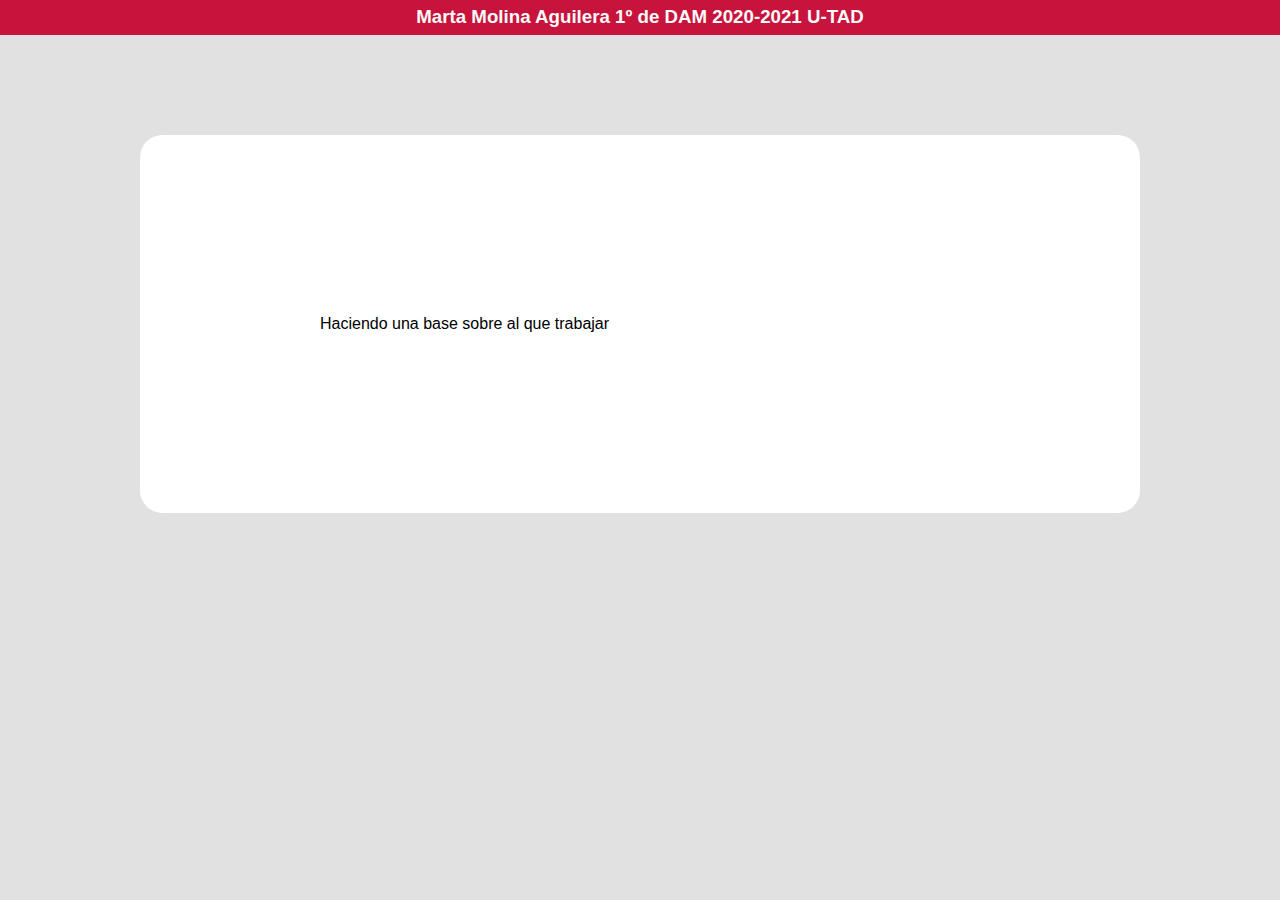
==== index.html @ 3f0ee3f8 "Crear repositorio" ====
<!DOCTYPE html>
<html lang="es">
<head>
    <meta charset="UTF-8">
    <meta http-equiv="X-UA-Compatible" content="IE=edge">
    <meta name="viewport" content="width=device-width, initial-scale=1.0"> 
    <link rel="stylesheet" href="Style/style.css">
    <meta name="author" content="Marta Molina Aguilera">
    <title>Planificador de CPU - MMA</title>
</head>
<body>
    <!--Header/nav-->
    <header id="header_nav">
        <h3>Marta Molina Aguilera 1º de DAM 2020-2021 U-TAD</h3>
    </header>
    <!--Section-->
    <section id="section">
        <article>
            <div class="tarjeta">
            <span>Haciendo una base sobre al que trabajar</span>
            </div>
        </article>
    </section>
    <footer>
    </footer>
    <script src="app/script.js"></script>
</body>
</html>
---- Style/style.css ----
/*author= Marta Molina*/
* {
  padding: 0;
  margin: 0;
  font-family: "Lucida Sans", "Lucida Sans Regular", "Lucida Grande",
    "Lucida Sans Unicode", Geneva, Verdana, sans-serif;
}
/*nav*/
body {
  height: 100%;
  width: 100vw;
  background-color: rgb(225, 225, 225);
}
#header_nav {
  display: flex;
  align-content: center;
  justify-content: center;
  background-color: rgb(200, 20, 60);
  color: rgb(250, 250, 250);
  padding: 0.5%;
}

/*section*/
#section {
  height: 90%;
  display: flex;
  vertical-align: middle;
  align-content: center;
  justify-content: center;
}
.tarjeta {
  width: 50vw;
  margin-top: 10%;
  padding: 20vh;
  background-color: white;
  border-radius: 2.5vh;
}
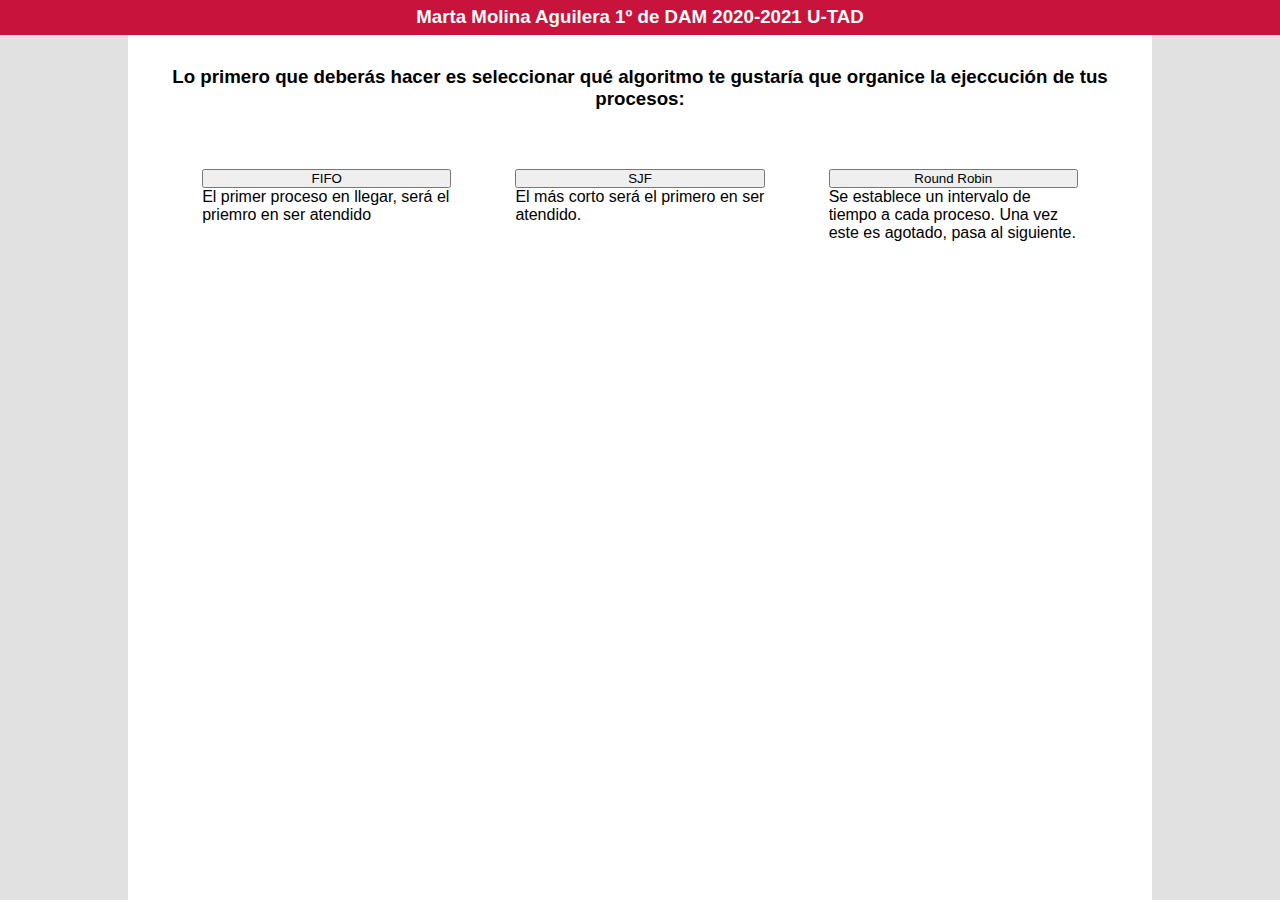
==== commit 702a293a: "Funciones CargarInicial y vaciarPantalla" ====
--- a/index.html
+++ b/index.html
@@ -8,17 +8,14 @@
     <meta name="author" content="Marta Molina Aguilera">
     <title>Planificador de CPU - MMA</title>
 </head>
-<body>
+<body onload="cargarIncial()">
     <!--Header/nav-->
     <header id="header_nav">
         <h3>Marta Molina Aguilera 1º de DAM 2020-2021 U-TAD</h3>
     </header>
     <!--Section-->
     <section id="section">
-        <article>
-            <div class="tarjeta">
-            <span>Haciendo una base sobre al que trabajar</span>
-            </div>
+        <article class="section_tarjeta" id="tarjeta">
         </article>
     </section>
     <footer>
--- a/Style/style.css
+++ b/Style/style.css
@@ -7,31 +7,58 @@
 }
 /*nav*/
 body {
-  height: 100%;
+  height: 100vh;
   width: 100vw;
   background-color: rgb(225, 225, 225);
+  display: flex;
+  flex-direction: column;
+  justify-content: center;
+  align-content: space-between;
 }
 #header_nav {
+  width: 100%;
   display: flex;
   align-content: center;
   justify-content: center;
+  align-self: center;
   background-color: rgb(200, 20, 60);
   color: rgb(250, 250, 250);
-  padding: 0.5%;
+  padding-top: 0.5%;
+  padding-bottom: 0.5%;
 }
 
 /*section*/
 #section {
-  height: 90%;
+  height: 100%;
+  width: 80%;
+  align-self: center;
   display: flex;
-  vertical-align: middle;
-  align-content: center;
   justify-content: center;
+  background-color: white;
 }
-.tarjeta {
-  width: 50vw;
-  margin-top: 10%;
-  padding: 20vh;
-  background-color: white;
+
+/****TARJETA***/
+.section_tarjeta {
+  margin: 1.5vh;
   border-radius: 2.5vh;
+  display: flex;
+  flex-direction: column;
+  align-content: flex-start;
 }
+.section_tarjeta h3 {
+  margin: 2vh;
+  text-align: center;
+}
+#botones {
+  display: flex;
+  flex-direction: row;
+  justify-content: center;
+  margin-top: 1vh;
+  margin-bottom: 2vh;
+}
+.pack {
+  display: flex;
+  flex-direction: column;
+  margin: 2.5vw;
+  width: 25%;
+}
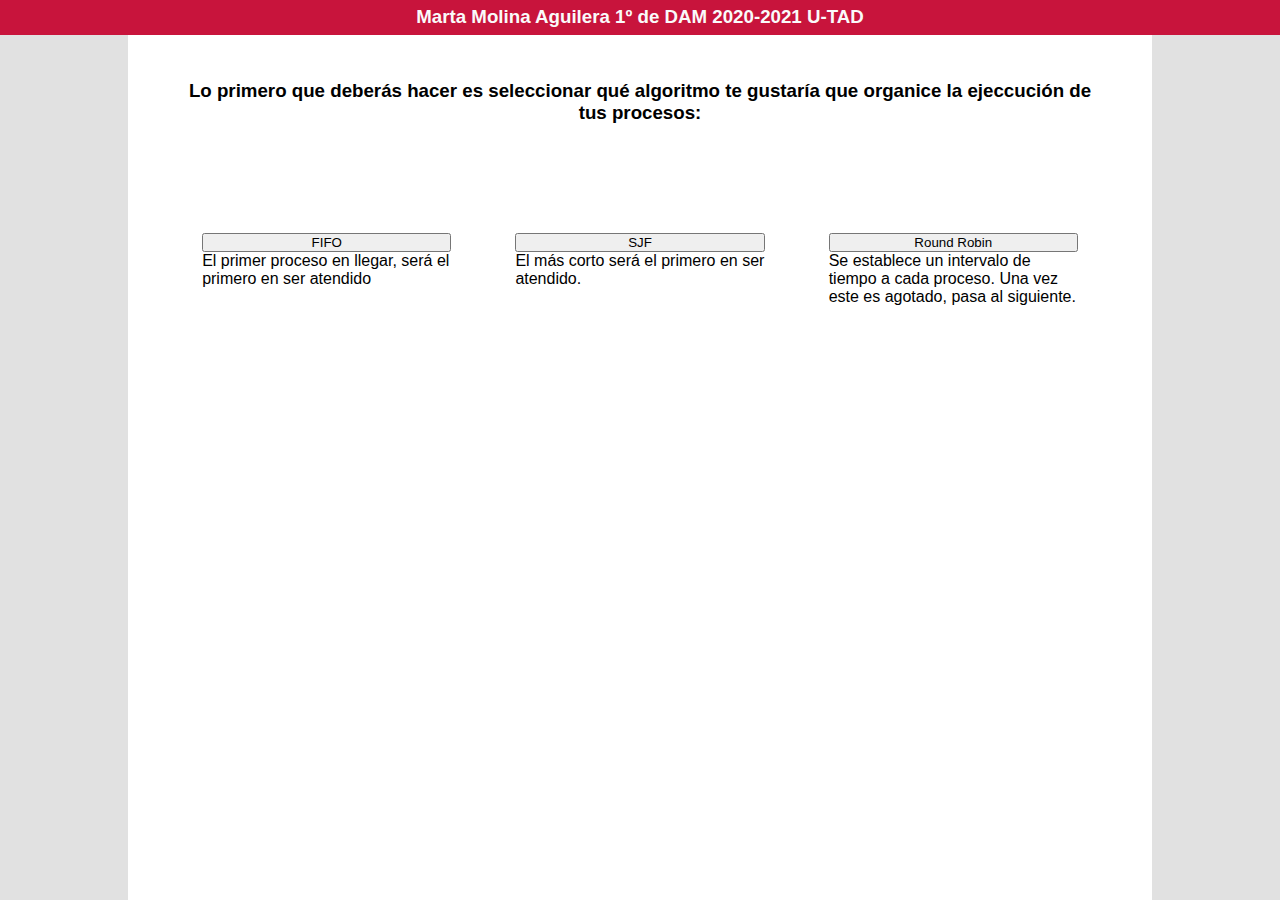
==== commit eb0fd21c: "Comienzo de la segunda pantalla" ====
--- a/index.html
+++ b/index.html
@@ -1,14 +1,16 @@
 <!DOCTYPE html>
 <html lang="es">
+
 <head>
     <meta charset="UTF-8">
     <meta http-equiv="X-UA-Compatible" content="IE=edge">
-    <meta name="viewport" content="width=device-width, initial-scale=1.0"> 
+    <meta name="viewport" content="width=device-width, initial-scale=1.0">
     <link rel="stylesheet" href="Style/style.css">
     <meta name="author" content="Marta Molina Aguilera">
     <title>Planificador de CPU - MMA</title>
 </head>
-<body onload="cargarIncial()">
+
+<body>
     <!--Header/nav-->
     <header id="header_nav">
         <h3>Marta Molina Aguilera 1º de DAM 2020-2021 U-TAD</h3>
@@ -16,10 +18,22 @@
     <!--Section-->
     <section id="section">
         <article class="section_tarjeta" id="tarjeta">
+            <h3 class="st_titulo">Lo primero que deberás hacer es seleccionar qué algoritmo te gustaría que organice la ejeccución de tus
+                procesos:</h3>
+            <div id="subTarjeta" class="sub_tarjeta">
+                <div id="packFifo" class="pack"><button onclick="mostrarForm('FIFO')">FIFO</button><span>El primer
+                        proceso en llegar, será el primero en ser atendido</span></div>
+                <div id="packSJF" class="pack"><button onclick="mostrarForm('SJF')">SJF</button><span>El más corto será
+                        el primero en ser atendido.</span></div>
+                <div id="packRRobin" class="pack"><button onclick="mostrarForm('Round Robin')">Round
+                        Robin</button><span>Se establece un intervalo de tiempo a cada proceso. Una vez este es agotado,
+                        pasa al siguiente.</span></div>
+            </div>
         </article>
     </section>
     <footer>
     </footer>
     <script src="app/script.js"></script>
 </body>
+
 </html>--- a/Style/style.css
+++ b/Style/style.css
@@ -45,20 +45,34 @@
   flex-direction: column;
   align-content: flex-start;
 }
-.section_tarjeta h3 {
-  margin: 2vh;
-  text-align: center;
+
+.sub_tarjeta {
+  margin-top: 5vh;
+  margin-bottom: 2vh;
 }
-#botones {
+
+#subTarjeta {
+  /*cargar incial*/
+  align-self: center;
   display: flex;
   flex-direction: row;
   justify-content: center;
-  margin-top: 1vh;
-  margin-bottom: 2vh;
 }
+
 .pack {
   display: flex;
   flex-direction: column;
   margin: 2.5vw;
   width: 25%;
 }
+/**2a Pantalla-inputs*/
+.en_columns {
+  align-self: center;
+  display: flex;
+  flex-direction: column;
+  justify-content: center;
+}
+.st_titulo {
+  text-align: center;
+  margin: 2.5vw;
+}
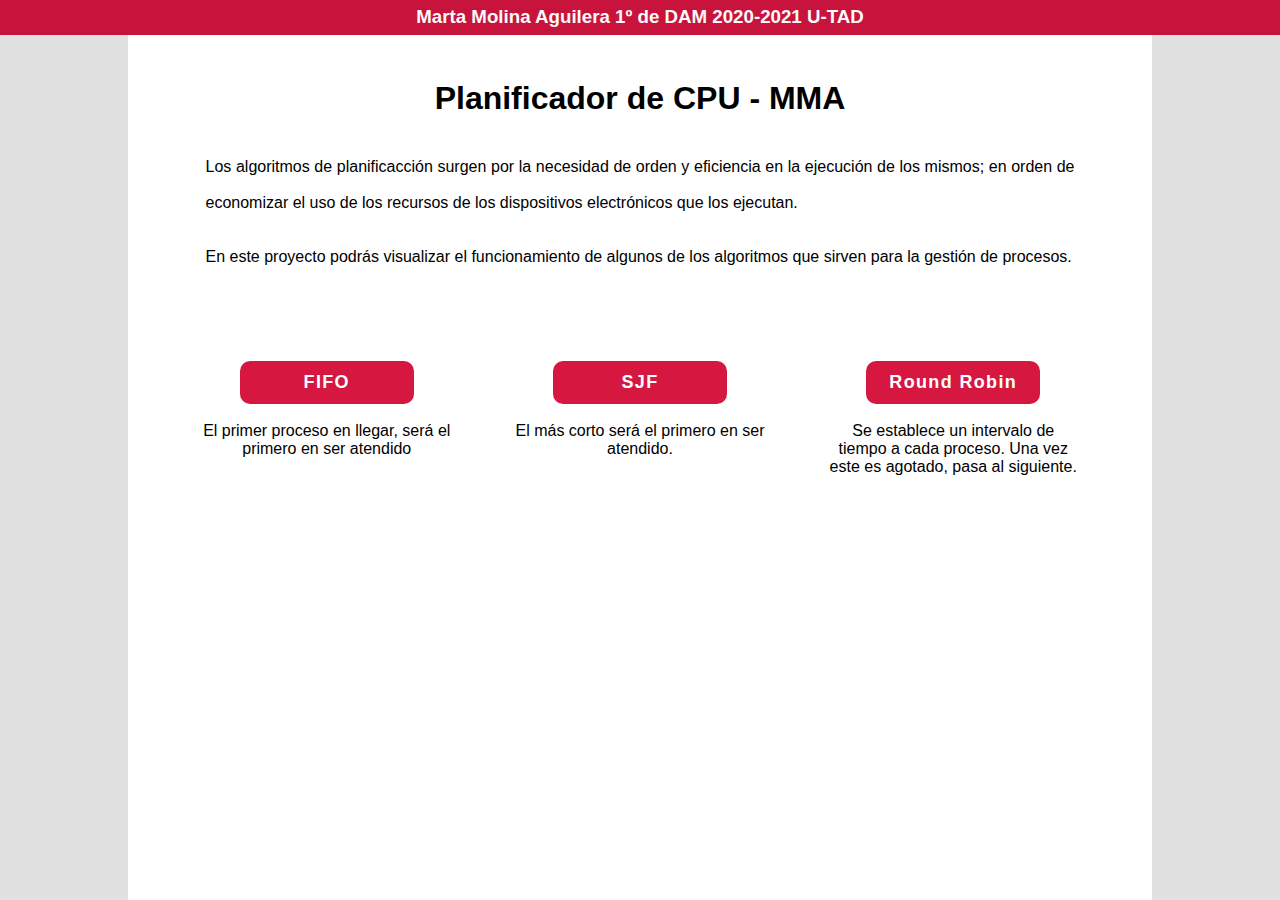
==== commit a7eddaa0: "Ya funciona SJF - Cambios estéticos" ====
--- a/index.html
+++ b/index.html
@@ -18,16 +18,32 @@
     <!--Section-->
     <section id="section">
         <article class="section_tarjeta" id="tarjeta">
-            <h3 class="st_titulo">Lo primero que deberás hacer es seleccionar qué algoritmo te gustaría que organice la ejeccución de tus
-                procesos:</h3>
+            <h1 class="st_titulo">Planificador de CPU - MMA</h1>
+            <span class="prin">Los algoritmos de planificacción surgen por la necesidad de orden y eficiencia en la
+                ejecución de los mismos; en orden de economizar el uso de los recursos de los dispositivos electrónicos
+                que los ejecutan.</span><br>
+            <span class="prin">En este proyecto podrás visualizar el funcionamiento de algunos de los algoritmos que
+                sirven para la gestión de procesos.</span>
             <div id="subTarjeta" class="sub_tarjeta">
-                <div id="packFifo" class="pack"><button onclick="mostrarForm('FIFO')">FIFO</button><span>El primer
-                        proceso en llegar, será el primero en ser atendido</span></div>
-                <div id="packSJF" class="pack"><button onclick="mostrarForm('SJF')">SJF</button><span>El más corto será
-                        el primero en ser atendido.</span></div>
-                <div id="packRRobin" class="pack"><button onclick="mostrarForm('Round Robin')">Round
-                        Robin</button><span>Se establece un intervalo de tiempo a cada proceso. Una vez este es agotado,
-                        pasa al siguiente.</span></div>
+                <div id="packFifo" class="pack">
+                    <button onclick="mostrarForm('metodoFIFO')" class="btn">
+                        <span class="btn_txt">FIFO</span>
+                    </button>
+                    <span class="st_texto">El primer proceso en llegar, será el primero en ser atendido</span>
+                </div>
+                <div id="packSJF" class="pack">
+                    <button onclick="mostrarForm('metodoSJF')" class="btn">
+                        <span class="btn_txt">SJF</span>
+                    </button>
+                    <span class="st_texto">El más corto será el primero en ser atendido.</span>
+                </div>
+                <div id="packRRobin" class="pack" class="btn">
+                    <button onclick="mostrarForm('metodoRoundRobin')" class="btn">
+                        <span class="btn_txt">Round Robin</span>
+                    </button>
+                    <span class="st_texto">Se establece un intervalo de tiempo a cada proceso. Una vez este es agotado,
+                        pasa al siguiente.</span>
+                </div>
             </div>
         </article>
     </section>
--- a/Style/style.css
+++ b/Style/style.css
@@ -36,7 +36,12 @@
   justify-content: center;
   background-color: white;
 }
-
+.prin {
+  margin-left: 5vw;
+  margin-right: 5vw;
+  text-align: justify;
+  line-height: 4vh;
+}
 /****TARJETA***/
 .section_tarjeta {
   margin: 1.5vh;
@@ -47,8 +52,8 @@
 }
 
 .sub_tarjeta {
-  margin-top: 5vh;
-  margin-bottom: 2vh;
+  margin-top: 4vh;
+  margin-bottom: 4vh;
 }
 
 #subTarjeta {
@@ -71,8 +76,108 @@
   display: flex;
   flex-direction: column;
   justify-content: center;
+  align-content: center;
 }
 .st_titulo {
   text-align: center;
   margin: 2.5vw;
 }
+.st_texto {
+  text-align: center;
+}
+.btn {
+  align-self: center;
+  padding: 1.2vh;
+  width: 70%;
+  background-color: rgb(214, 23, 64);
+  color: #fff;
+  margin: 2vh;
+  border: none;
+  border-radius: 10px;
+}
+.btn:hover {
+  background-color: rgb(230, 38, 79);
+  box-shadow: 2px 4px 6px rgba(36, 36, 36, 0.2);
+}
+.btn_txt {
+  font-weight: 600;
+  font-size: 2vh;
+  letter-spacing: 0.15vh;
+}
+input {
+  margin: 1vh;
+  padding: 0.5vh;
+}
+.div_Llegada,
+.div_Duracion,
+.div_Qtum {
+  display: flex;
+  justify-content: space-between;
+  align-content: center;
+}
+label {
+  padding: 0.7vh;
+  align-self: center;
+}
+/*
+***************************************************
+********** +-+-+-+-+-+ +-+-+-+-+-+-+-+-+ **********
+**************** |G|R|A|F|I|C|A|S| ****************
+********** +-+-+-+-+-+ +-+-+-+-+-+-+-+-+ **********
+***************************************************
+*/
+.contenedor {
+  display: flex;
+  flex-direction: column;
+  justify-content: center;
+}
+
+/*datos*/
+.tabla {
+  margin-top: 2vh;
+  margin-bottom: 4vh;
+  width: auto;
+}
+.header_tabla {
+  background-color: rgb(200, 20, 60);
+  color: aliceblue;
+  font-weight: 400;
+}
+.tabla td {
+  text-align: center;
+  padding: 0.5vh;
+}
+.tr_par {
+  background-color: rgb(240, 240, 240);
+}
+.header_tabla td {
+  padding: 1vh;
+}
+li {
+  list-style: circle;
+  margin: 1vh;
+  margin-left: 5vh;
+}
+
+/*representación gráfica*/
+.grafica {
+  width: auto; /*para que no de error, quitar luego*/
+  margin-bottom: 4vh;
+  margin-top: 4vh;
+}
+
+.td_enEjecucion {
+  padding: 2.2vh;
+  background-color: chartreuse;
+}
+.td_enEspera {
+  padding: 2.2vh;
+  background-color: lightslategray;
+}
+.td_NoPresente {
+  padding: 2.2vh;
+  background-color: whitesmoke;
+}
+.td_texto {
+  font-size: 1.5 vh;
+}
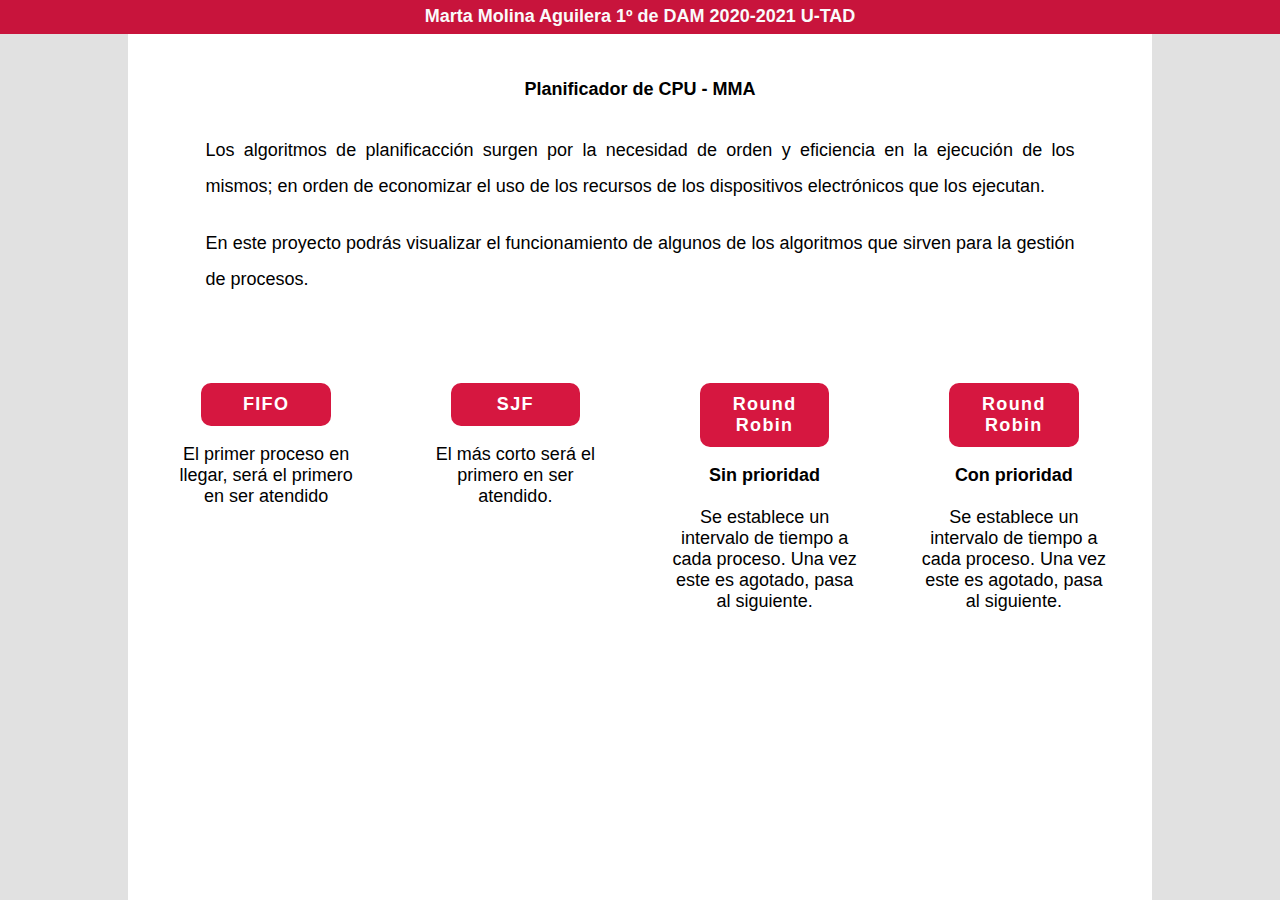
==== commit 087105a7: "Se añaden los obj de qtum para prioridades" ====
--- a/index.html
+++ b/index.html
@@ -41,7 +41,19 @@
                     <button onclick="mostrarForm('metodoRoundRobin')" class="btn">
                         <span class="btn_txt">Round Robin</span>
                     </button>
-                    <span class="st_texto">Se establece un intervalo de tiempo a cada proceso. Una vez este es agotado,
+                    <span class="st_texto"><b>Sin prioridad</b><br><br>Se establece un intervalo de tiempo a cada
+                        proceso.
+                        Una vez este es agotado,
+                        pasa al siguiente.</span>
+                </div>
+                <div id="packRRobin" class="pack" class="btn">
+                    <button onclick="mostrarForm('metodoRoundRobinPrioridad')" class="btn">
+                        <span class="btn_txt">Round Robin</span>
+                    </button>
+                    <span class="st_texto"><b>Con prioridad</b><br><br>Se establece un intervalo de tiempo a cada
+                        proceso.
+                        Una
+                        vez este es agotado,
                         pasa al siguiente.</span>
                 </div>
             </div>
--- a/Style/style.css
+++ b/Style/style.css
@@ -4,6 +4,7 @@
   margin: 0;
   font-family: "Lucida Sans", "Lucida Sans Regular", "Lucida Grande",
     "Lucida Sans Unicode", Geneva, Verdana, sans-serif;
+    font-size: 2vh;
 }
 /*nav*/
 body {
@@ -52,6 +53,7 @@
 }
 
 .sub_tarjeta {
+  box-sizing: border-box;
   margin-top: 4vh;
   margin-bottom: 4vh;
 }
@@ -118,6 +120,23 @@
 label {
   padding: 0.7vh;
   align-self: center;
+}
+.txt_oculto{
+  margin-top: 1vh;
+  text-align: center;
+  color: rgb(225, 225, 225);
+}
+.txt_error{
+  margin-top: 1vh;
+  text-align: center;
+  color: rgb(214, 23, 64);
+  font-weight: 600;
+}
+.txt_correcto{
+  margin-top: 1vh;
+  text-align: center;
+  color: rgb(2, 126, 105);
+  font-weight: 600;
 }
 /*
 ***************************************************
@@ -134,6 +153,7 @@
 
 /*datos*/
 .tabla {
+  box-sizing: border-box;
   margin-top: 2vh;
   margin-bottom: 4vh;
   width: auto;
@@ -161,23 +181,50 @@
 
 /*representación gráfica*/
 .grafica {
+  box-sizing: border-box;
   width: auto; /*para que no de error, quitar luego*/
   margin-bottom: 4vh;
   margin-top: 4vh;
 }
+table{
+  box-sizing: border-box;
+}
 
 .td_enEjecucion {
-  padding: 2.2vh;
+  padding: 1vw;
   background-color: chartreuse;
 }
 .td_enEspera {
-  padding: 2.2vh;
+  padding: 1vw;
   background-color: lightslategray;
 }
 .td_NoPresente {
-  padding: 2.2vh;
+  padding: 1vw;
   background-color: whitesmoke;
 }
 .td_texto {
-  font-size: 1.5 vh;
-}
+  font-size: 1.5vh;
+}
+
+
+/* Media  queries */
+@media (max-width: 992px) {
+  *{
+    font-size: 1.6vh;
+  }
+  .st_titulo {
+    font-size: 1.7vh;
+  }
+  #section {
+    width: 100%;
+  }
+  .sub_tarjeta{
+    display: flex;
+    flex-direction: column;
+  }
+  .btn_txt {
+    font-weight: 600;
+    font-size: 1.5vh;
+    letter-spacing: 0.1vh;
+  }
+}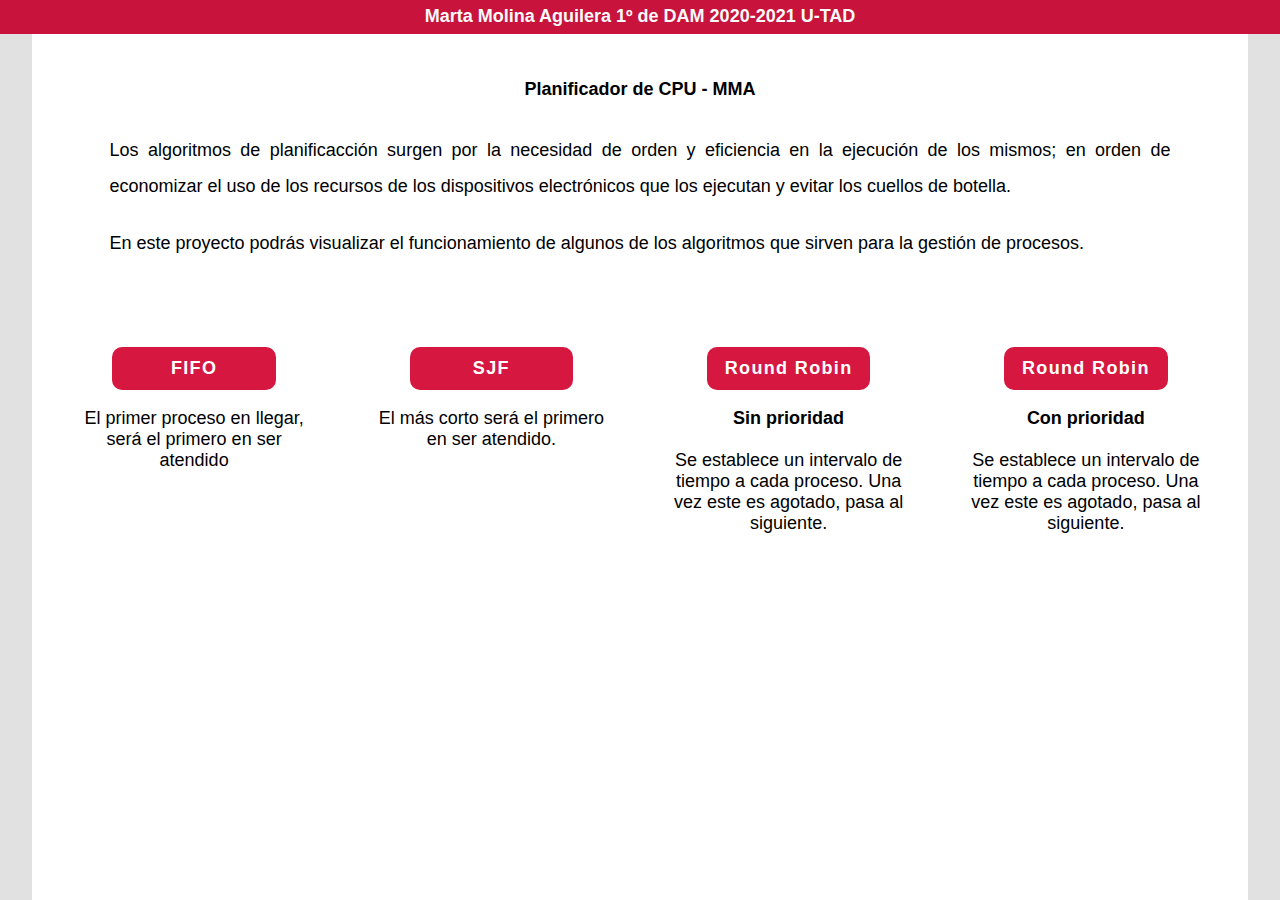
==== commit 359f8545: "Enfocando el con prioridad, duracion[0] da NaN???" ====
--- a/index.html
+++ b/index.html
@@ -21,7 +21,7 @@
             <h1 class="st_titulo">Planificador de CPU - MMA</h1>
             <span class="prin">Los algoritmos de planificacción surgen por la necesidad de orden y eficiencia en la
                 ejecución de los mismos; en orden de economizar el uso de los recursos de los dispositivos electrónicos
-                que los ejecutan.</span><br>
+                que los ejecutan y evitar los cuellos de botella.</span><br>
             <span class="prin">En este proyecto podrás visualizar el funcionamiento de algunos de los algoritmos que
                 sirven para la gestión de procesos.</span>
             <div id="subTarjeta" class="sub_tarjeta">
--- a/Style/style.css
+++ b/Style/style.css
@@ -4,7 +4,7 @@
   margin: 0;
   font-family: "Lucida Sans", "Lucida Sans Regular", "Lucida Grande",
     "Lucida Sans Unicode", Geneva, Verdana, sans-serif;
-    font-size: 2vh;
+  font-size: 2vh;
 }
 /*nav*/
 body {
@@ -121,18 +121,19 @@
   padding: 0.7vh;
   align-self: center;
 }
-.txt_oculto{
+.txt_oculto {
   margin-top: 1vh;
   text-align: center;
-  color: rgb(225, 225, 225);
-}
-.txt_error{
+  font-weight: 600;
+  color: rgb(255, 255, 255);
+}
+.txt_error {
   margin-top: 1vh;
   text-align: center;
   color: rgb(214, 23, 64);
   font-weight: 600;
 }
-.txt_correcto{
+.txt_correcto {
   margin-top: 1vh;
   text-align: center;
   color: rgb(2, 126, 105);
@@ -186,30 +187,35 @@
   margin-bottom: 4vh;
   margin-top: 4vh;
 }
-table{
+table {
   box-sizing: border-box;
 }
 
 .td_enEjecucion {
-  padding: 1vw;
+  padding: 0.7vw;
   background-color: chartreuse;
 }
 .td_enEspera {
-  padding: 1vw;
+  padding: 0.7vw;
   background-color: lightslategray;
 }
 .td_NoPresente {
-  padding: 1vw;
+  padding: 0.7vw;
   background-color: whitesmoke;
 }
 .td_texto {
   font-size: 1.5vh;
 }
 
-
 /* Media  queries */
+@media (max-width: 1550px) {
+  #section {
+    width: 95%;
+  }
+}
+
 @media (max-width: 992px) {
-  *{
+  * {
     font-size: 1.6vh;
   }
   .st_titulo {
@@ -218,7 +224,7 @@
   #section {
     width: 100%;
   }
-  .sub_tarjeta{
+  .sub_tarjeta {
     display: flex;
     flex-direction: column;
   }
@@ -227,4 +233,4 @@
     font-size: 1.5vh;
     letter-spacing: 0.1vh;
   }
-}+}
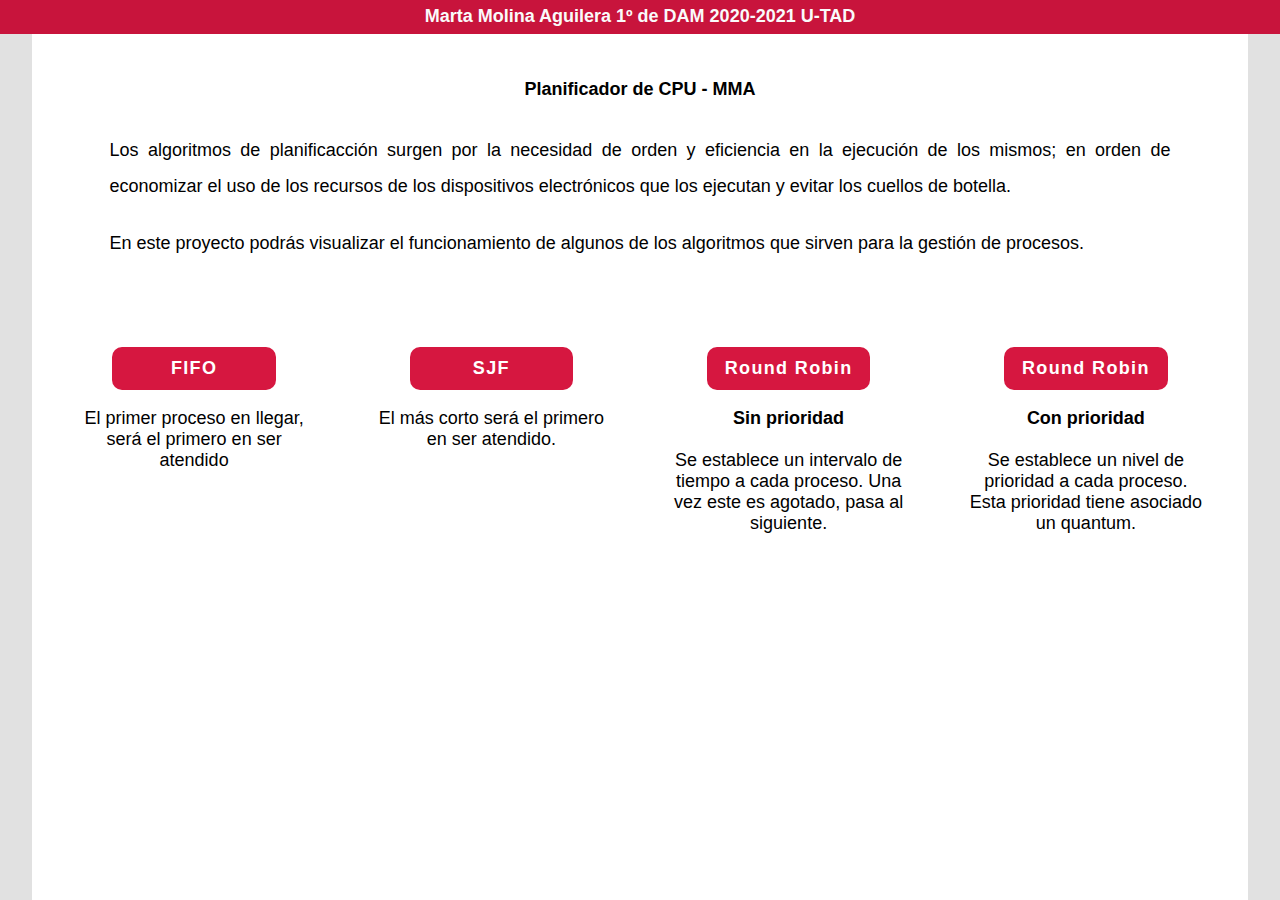
==== commit ccbf0424: "Cambiar descripción procesos." ====
--- a/index.html
+++ b/index.html
@@ -43,18 +43,15 @@
                     </button>
                     <span class="st_texto"><b>Sin prioridad</b><br><br>Se establece un intervalo de tiempo a cada
                         proceso.
-                        Una vez este es agotado,
-                        pasa al siguiente.</span>
+                        Una vez este es agotado, pasa al siguiente.</span>
                 </div>
                 <div id="packRRobin" class="pack" class="btn">
                     <button onclick="mostrarForm('metodoRoundRobinPrioridad')" class="btn">
                         <span class="btn_txt">Round Robin</span>
                     </button>
-                    <span class="st_texto"><b>Con prioridad</b><br><br>Se establece un intervalo de tiempo a cada
-                        proceso.
-                        Una
-                        vez este es agotado,
-                        pasa al siguiente.</span>
+                    <span class="st_texto"><b>Con prioridad</b><br><br>Se establece un nivel de prioridad a cada
+                        proceso. Esta prioridad tiene asociado un quantum.
+                    </span>
                 </div>
             </div>
         </article>
